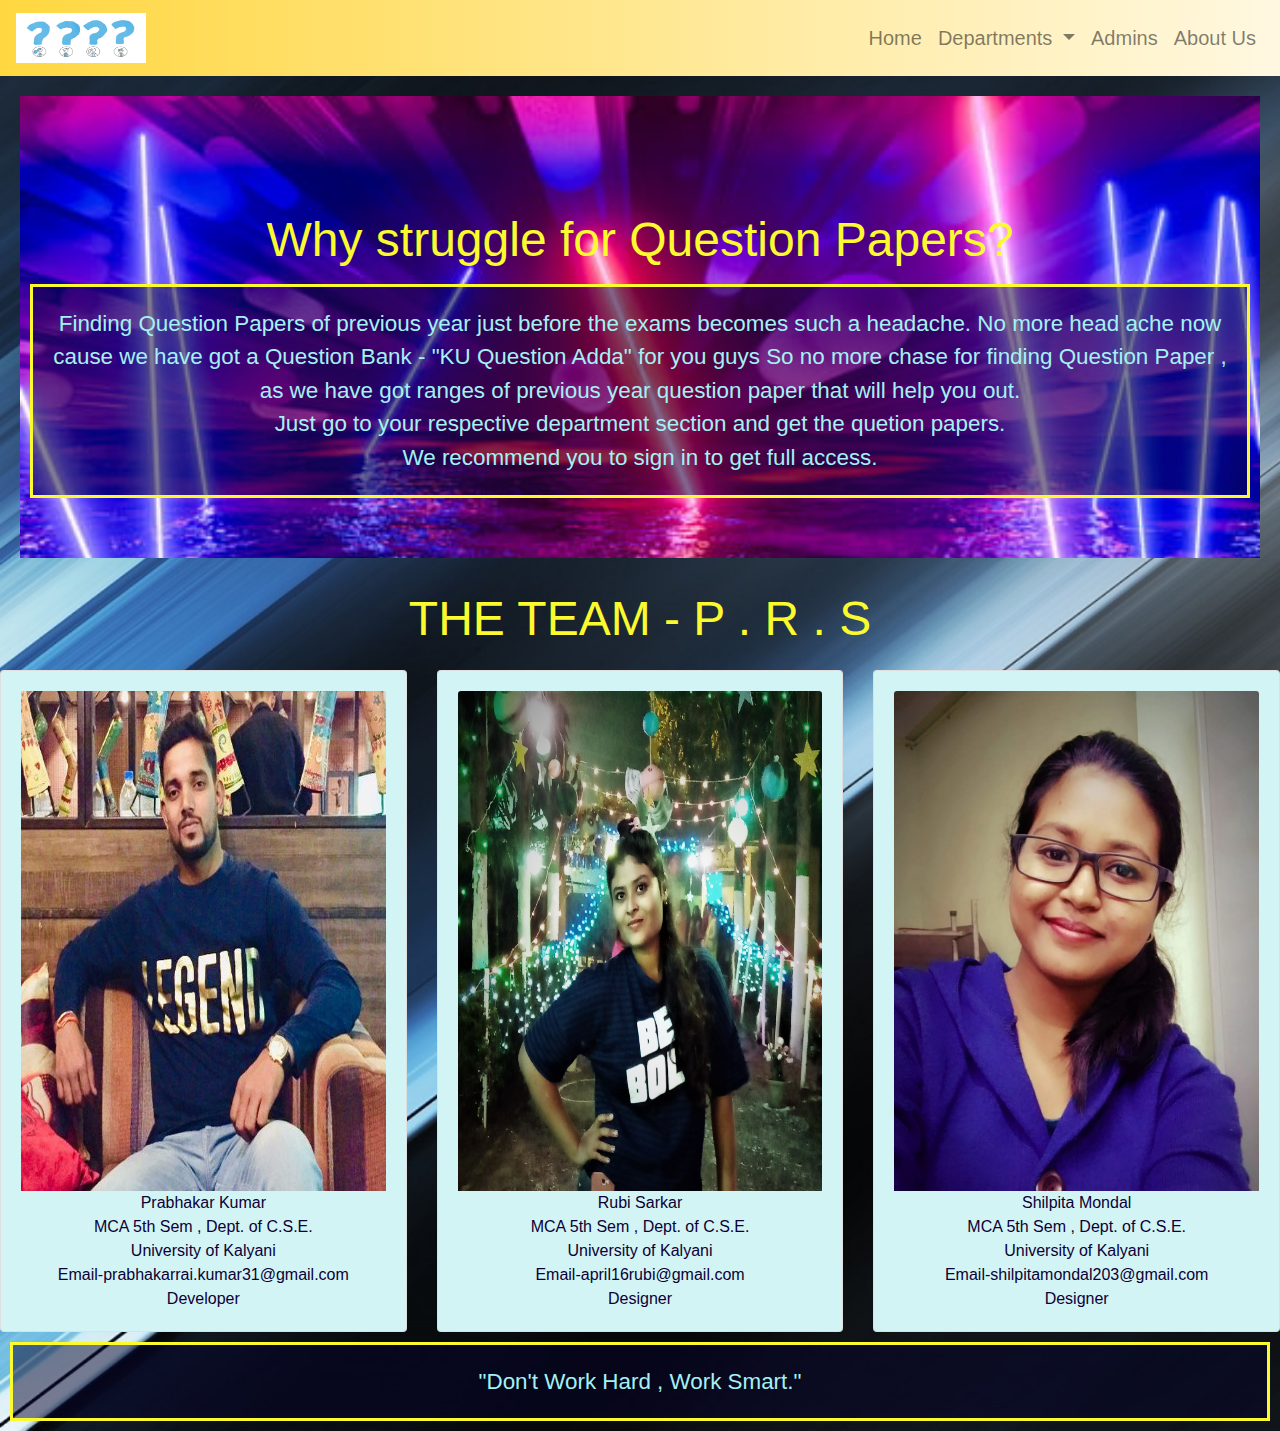
==== AboutUs.html @ d382fd54 "KU Question Bank" ====
<!DOCTYPE html>
<html>
<head>
	<title>About the developers</title>
	<style >
		body
		{
			background-image: url(abtusbg.jpg);
			background-repeat: no-repeat;
			background-size: cover;
		}
		
	</style>
</head>
<link rel="stylesheet" type="text/css" href="style.css">
	<link rel="stylesheet" href="https://stackpath.bootstrapcdn.com/bootstrap/4.5.2/css/bootstrap.min.css" >
	<script src="https://code.jquery.com/jquery-3.5.1.slim.min.js" ></script>
	<script src="https://stackpath.bootstrapcdn.com/bootstrap/4.5.2/js/bootstrap.min.js" ></script>
<body >
	<section id="nav-bar">
		<nav class="navbar navbar-expand-lg navbar-light ">
  		<a class="navbar-brand" href="#"><img width="130px" height="50px" src="QBlogotwo.png"></a>
  		<button class="navbar-toggler" type="button" data-toggle="collapse" data-target="#navbarNav" aria-controls="navbarNav" aria-expanded="false" aria-label="Toggle navigation">
    	<i class="fa fa-bars" aria-hidden="true"></i>
  		</button>
  		<div class="collapse navbar-collapse" id="navbarNav" >
    	<ul class="navbar-nav ml-auto">
      	<li class="nav-item ">
        	<a class="nav-link" href="index.html">Home </a>
      	</li>
      	 <li class="nav-item dropdown">
        <a class="nav-link dropdown-toggle" href="#" id="navbarDropdownMenuLink" role="button" data-toggle="dropdown" aria-haspopup="true" aria-expanded="false">
         Departments
        </a>
        <div class="dropdown-menu" aria-labelledby="navbarDropdownMenuLink">
          <a class="dropdown-item" href="#">Engineering</a>
          <a class="dropdown-item" href="#">Management</a>
          <a class="dropdown-item" href="#">Science</a>
          <a class="dropdown-item" href="#">Commerce</a>
          <a class="dropdown-item" href="#">Arts</a>
        </div>
      	</li>
      	<li class="nav-item">
        	<a class="nav-link" href="#">Admins</a>
      	</li>
      	<li class="nav-item">
        	<a class="nav-link " href=AboutUs.html >About Us</a>
      	</li>
    	</ul>
  		</div>
		</nav>
		
	</section>

	<div class="topbox">
		<h1 class="headline">
			Why struggle for Question Papers?
		</h1>

		<p class="para">
			Finding Question Papers of previous year just before the exams becomes such a headache.
			No more head ache now cause we have got a Question Bank - "KU Question Adda" for you guys
			So no more chase for finding Question Paper , as we have got ranges of previous year question paper 
			that will help you out.</br>
			Just go to your respective department section and get the quetion papers.</br>
			We recommend you to sign in to get full access. 
		</p>
	</div>

	<div >
		<p class="headline">
			THE TEAM - P . R . S
		</p>
	</div>

	
	<div class="row">
		 <div class="col">
		    <div class="card">
		      <div class="card-body">
		        	<img class="card-img-top" src="Pimg.jpeg" >
				 	 <div class="card-body-in">
				    	<p class="card-text">
				    		 Prabhakar Kumar<br>
				    	     MCA 5th Sem , Dept. of C.S.E.<br>
				    	     University of Kalyani<br>
				    	 	 Email-prabhakarrai.kumar31@gmail.com<br>
				    	 	 Developer
				    	</p>
				  	</div>
		      </div>
		    </div>
		  </div>
		  <div class="col">
		    <div class="card">
		      <div class="card-body">
		        	<img class="card-img-top" src="Rimg.jpg" >
					  <div class="card-body-in">
					    <p class="card-text">
					    	Rubi Sarkar<br>
				    	     MCA 5th Sem , Dept. of C.S.E.<br>
				    	     University of Kalyani<br>
				    	 	 Email-april16rubi@gmail.com<br>
				    	 	 Designer
				    	 </p>
					  </div>
		      </div>
		    </div>
		  </div>
		  <div class="col">
		    <div class="card">
		      <div class="card-body">
		        <img class="card-img-top" src="Simg.jpeg" >
				  <div class="card-body-in">
				    <p class="card-text">
				    		 Shilpita Mondal<br>
				    	     MCA 5th Sem , Dept. of C.S.E.<br>
				    	     University of Kalyani<br>
				    	 	 Email-shilpitamondal203@gmail.com<br>
				    	 	 Designer
				    	 </p>
				  </div>
		      </div>
		    </div>
		  </div>
	</div>

	<div>
		<p class="para">"Don't Work Hard , Work Smart."</p>
	</div>

</body>
</html>
---- style.css ----
body
{
	font-family: sans-serif;
	
}
#nav-bar:
{
	position: sticky;
	top: 0;
	z-index: 10;
}
.navbar
{
	background-image: linear-gradient(to left, #fff8e1, #ffd740);

}

.navbar-nav li a
{
	color: #1b0000 ;
	font-size: 20px;
	font-weight: 400;
	text-align: left; 
}

.fa-bars
{
	font-size: 20px ;
	color: #1b0000;
	font-weight: 
}

/*The Banner Section*/
#Banner
{
	font-size: 20px;
	font-weight: 200;
	text-align: center;
	padding-top: 2%;
	font-family: serif;


}
.title
{
	font-size:40px;
	font-weight: 400;
}
.col-md-6
{
	margin-right: auto;
	margin-left: auto;
}

.topbox
{
	padding-top: 100px;
	margin: 20px;
	background-image: url(topboximg.jpg);

	background-repeat: no-repeat;
	background-size: cover;
	padding-bottom: 50px;
}

.headline
{
	color: #fafa2f;
	padding: 5px;
	margin: 10px;
	font-size: 3em;
    text-align: center;

}

.para
{
	color: #a4f1f5;
	font-weight: 400;
	padding: 20px;
	margin: 10px;
    border: 3px solid #fafa2f;
    font-size: 1.4em;
    background-color: rgba(6, 3, 43,0.5);
    text-align: center;
}



.card-img-top
{
	height: 500px;
}

.card-body
{
	background-color: rgba(37, 198, 207,0.2);
}

.card-body-in
{
	color: #0c0036;
	text-align: center;
	font-weight: 500
}
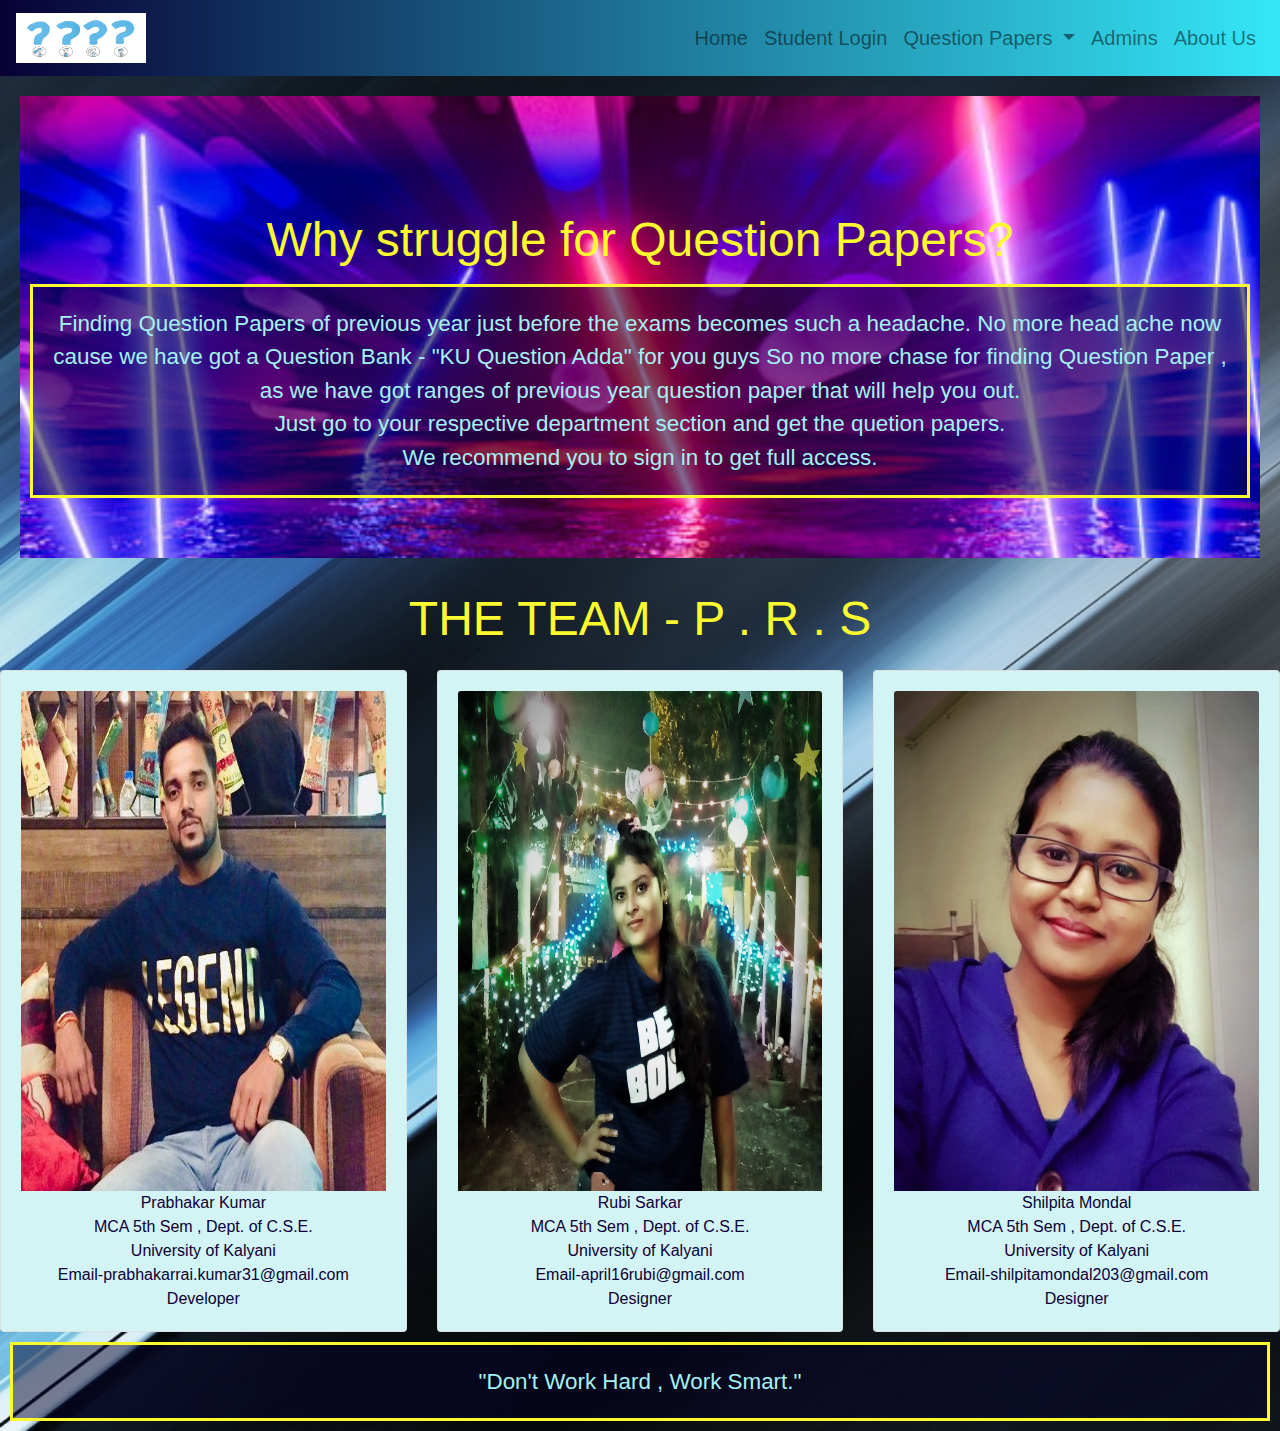
==== commit 90a010e4: "seccond commit" ====
--- a/AboutUs.html
+++ b/AboutUs.html
@@ -16,6 +16,7 @@
 	<link rel="stylesheet" href="https://stackpath.bootstrapcdn.com/bootstrap/4.5.2/css/bootstrap.min.css" >
 	<script src="https://code.jquery.com/jquery-3.5.1.slim.min.js" ></script>
 	<script src="https://stackpath.bootstrapcdn.com/bootstrap/4.5.2/js/bootstrap.min.js" ></script>
+	<link rel="stylesheet" type="text/css" href="https://stackpath.bootstrapcdn.com/font-awesome/4.7.0/css/font-awesome.min.css">
 <body >
 	<section id="nav-bar">
 		<nav class="navbar navbar-expand-lg navbar-light ">
@@ -28,16 +29,19 @@
       	<li class="nav-item ">
         	<a class="nav-link" href="index.html">Home </a>
       	</li>
+      	<li class="nav-item ">
+        	<a class="nav-link" >Student Login </a>
+      	</li>
       	 <li class="nav-item dropdown">
         <a class="nav-link dropdown-toggle" href="#" id="navbarDropdownMenuLink" role="button" data-toggle="dropdown" aria-haspopup="true" aria-expanded="false">
-         Departments
+        Question Papers
         </a>
         <div class="dropdown-menu" aria-labelledby="navbarDropdownMenuLink">
-          <a class="dropdown-item" href="#">Engineering</a>
-          <a class="dropdown-item" href="#">Management</a>
-          <a class="dropdown-item" href="#">Science</a>
-          <a class="dropdown-item" href="#">Commerce</a>
-          <a class="dropdown-item" href="#">Arts</a>
+          <a class="dropdown-item" href="e_t_m_faculty.html">E.T.M.</a>
+          <a class="dropdown-item" href="education_faculty.html">Education</a>
+          <a class="dropdown-item" href="science_faculty.html">Science</a>
+          <a class="dropdown-item" href="commerce_faculty.html">Commerce</a>
+          <a class="dropdown-item" href="arts_faculty.html">Arts</a>
         </div>
       	</li>
       	<li class="nav-item">
@@ -51,6 +55,7 @@
 		</nav>
 		
 	</section>
+
 
 	<div class="topbox">
 		<h1 class="headline">
--- a/style.css
+++ b/style.css
@@ -1,10 +1,4 @@
 
-
-body
-{
-	font-family: sans-serif;
-	
-}
 #nav-bar:
 {
 	position: sticky;
@@ -13,15 +7,16 @@
 }
 .navbar
 {
-	background-image: linear-gradient(to left, #fff8e1, #ffd740);
+	background-image: linear-gradient(to right, #080136, #34e7f7);
+
 
 }
 
 .navbar-nav li a
 {
-	color: #1b0000 ;
+	color: #000000 ;
 	font-size: 20px;
-	font-weight: 400;
+	font-weight: 500;
 	text-align: left; 
 }
 
@@ -32,27 +27,8 @@
 	font-weight: 
 }
 
-/*The Banner Section*/
-#Banner
-{
-	font-size: 20px;
-	font-weight: 200;
-	text-align: center;
-	padding-top: 2%;
-	font-family: serif;
-
-
-}
-.title
-{
-	font-size:40px;
-	font-weight: 400;
-}
-.col-md-6
-{
-	margin-right: auto;
-	margin-left: auto;
-}
+
+
 
 .topbox
 {
@@ -106,6 +82,220 @@
 	font-weight: 500
 }
 
-
-
-
+/*Etm faculty*/
+
+.etm_body
+{
+  background-image: linear-gradient(to bottom right,#ffffff,#ffffff,#ffffff,#fff0a3,#ffffff,#17e1e8);
+  	
+}
+
+.etm_heading
+{
+	background-image: url(Etmthree.jpg);
+	background-repeat: no-repeat;
+	background-size: auto;
+	padding: 80px;
+	border: 2px solid #3d2b17;
+	width: 70%;
+	margin-left: auto;
+	margin-right: auto;
+	margin-top: 20px;
+	margin-bottom: 20px;
+	box-shadow: 10px 10px 6px #402e05;
+	
+
+}
+
+.etm_headline
+{
+	color: #fff8ab;
+	font-size: 4em;
+	text-shadow: 4px 4px 8px #000000;
+	
+}
+
+
+
+.row_style
+{
+	margin: 20px;
+	width: 80%;
+	margin-left: auto;
+	margin-right: auto;
+	
+}
+
+
+
+.etm-card-body
+{
+	margin: 15px;
+	opacity: 0.7;
+	padding: 10px;
+	border: 1px groove #0c0875;
+	transition: width 0.5s, height 0.5s;
+	
+}
+.etm-card-body:hover
+{
+	opacity: 2.0;
+	border: 1px solid #0c0875;
+	background-color: rgba(242, 237, 90,0.3);
+	box-shadow: 0 8px 8px 0 rgba(64, 46, 5, 0.5), 0 18px 20px 0 rgba(64, 46, 5, 0.4);
+	width: 400px;
+	height:200px;
+	padding: 30px;
+}
+
+/*science faculty*/
+.science_heading
+{
+	background-image: url(scone.jpg);
+	background-size: 1200px 300px;
+	padding: 80px;
+	border: 2px solid #3d2b17;
+	width: 70%;
+	margin-left: auto;
+	margin-right: auto;
+	margin-top: 20px;
+	margin-bottom: 20px;
+	box-shadow: 10px 10px 6px #402e05;
+
+	
+
+}
+
+.science_headline
+{
+	color: #080236;
+	font-size: 4em;
+	text-shadow: 5px 5px 7px #cad3fc;
+	
+}
+
+.sc-body
+{
+	background-image: linear-gradient(to bottom left,#ffffff,#ffffff,#9effe4,#ffffff,#04026e);
+}
+
+/*Arts Faculty*/
+
+.art_heading
+{
+	background-image: url(arttwo.jpg);
+	background-size: cover;
+	background-repeat: no-repeat;
+	padding: 80px;
+	border: 2px solid #3d2b17;
+	width: 70%;
+	margin-left: auto;
+	margin-right: auto;
+	margin-top: 20px;
+	margin-bottom: 20px;
+	box-shadow: 10px 10px 6px #402e05;
+}
+
+.art_headline
+{
+	color: #fafa2f;
+	font-size: 4em;
+	font-weight: 700;
+	text-shadow: 6px 6px #1a2b2a;
+}
+
+.arts-body
+{
+	background-image: linear-gradient(to bottom ,#ffffff,#ffeeed,#61ebf2,#ffffff,#3c516e);
+}
+
+/*Education Faculty*/
+
+.ed_heading
+{
+	background-image: url(edone.jpg);
+	background-size: 1200px 250px;
+	background-repeat: repeat;
+	padding: 80px;
+	border: 2px solid #3d2b17;
+	width: 70%;
+	margin-left: auto;
+	margin-right: auto;
+	margin-top: 20px;
+	margin-bottom: 20px;
+	box-shadow: 10px 10px 6px #402e05;
+}
+
+.ed_headline
+{
+	color: #025224;
+	font-size: 3.5em;
+	font-weight: 700;
+	text-shadow: 6px 8px 5px #97f7e7;
+}
+
+.ed-body
+{
+	background-image: linear-gradient(to right ,#82faba,#ffffff,#20fa53,#61ebf2,#ffffff,#edf55f);
+}	
+
+/*Commerce Faculty*/
+
+.commerce_heading
+{
+	background-image: url(commone.jpg);
+	background-repeat: no-repeat;
+	padding: 80px;
+	border: 2px solid #3d2b17;
+	width: 70%;
+	margin-left: auto;
+	margin-right: auto;
+	margin-top: 20px;
+	margin-bottom: 20px;
+	box-shadow: 10px 10px 6px #04012b;
+}
+
+.commerce_headline
+{
+	color: #06004a;
+	font-size: 3.5em;
+	font-weight: 700;
+	text-shadow: 6px 6px 5px #97f7e7;
+}
+
+.comm-card
+{
+	margin-left: auto;
+	margin-right: auto;
+	width: 25%;
+	border:1px groove #0c0875;
+	opacity: 0.7;
+	padding: 10px; 
+	transition: width 0.5s, height 0.5s;
+	margin-top: 30px;
+}
+
+.comm-card:hover
+{
+	opacity: 2.0;
+	border: 1px solid #0c0875;
+	background-color: rgba(255, 255, 255,0.4);
+	box-shadow: 0 8px 8px 0 rgba(64, 46, 5, 0.5), 0 18px 20px 0 rgba(64, 46, 5, 0.4);
+	width: 450px;
+	height:250px;
+	padding: 45px;
+}
+
+.commerce-body
+{
+	background-image: linear-gradient(to right ,#ffffff,#5cf7ea,#e1fa52,#7e8796,#1264fc,#7e8796,#e1fa52,#5cf7ea,#ffffff);
+
+}
+
+
+
+
+
+
+
+
